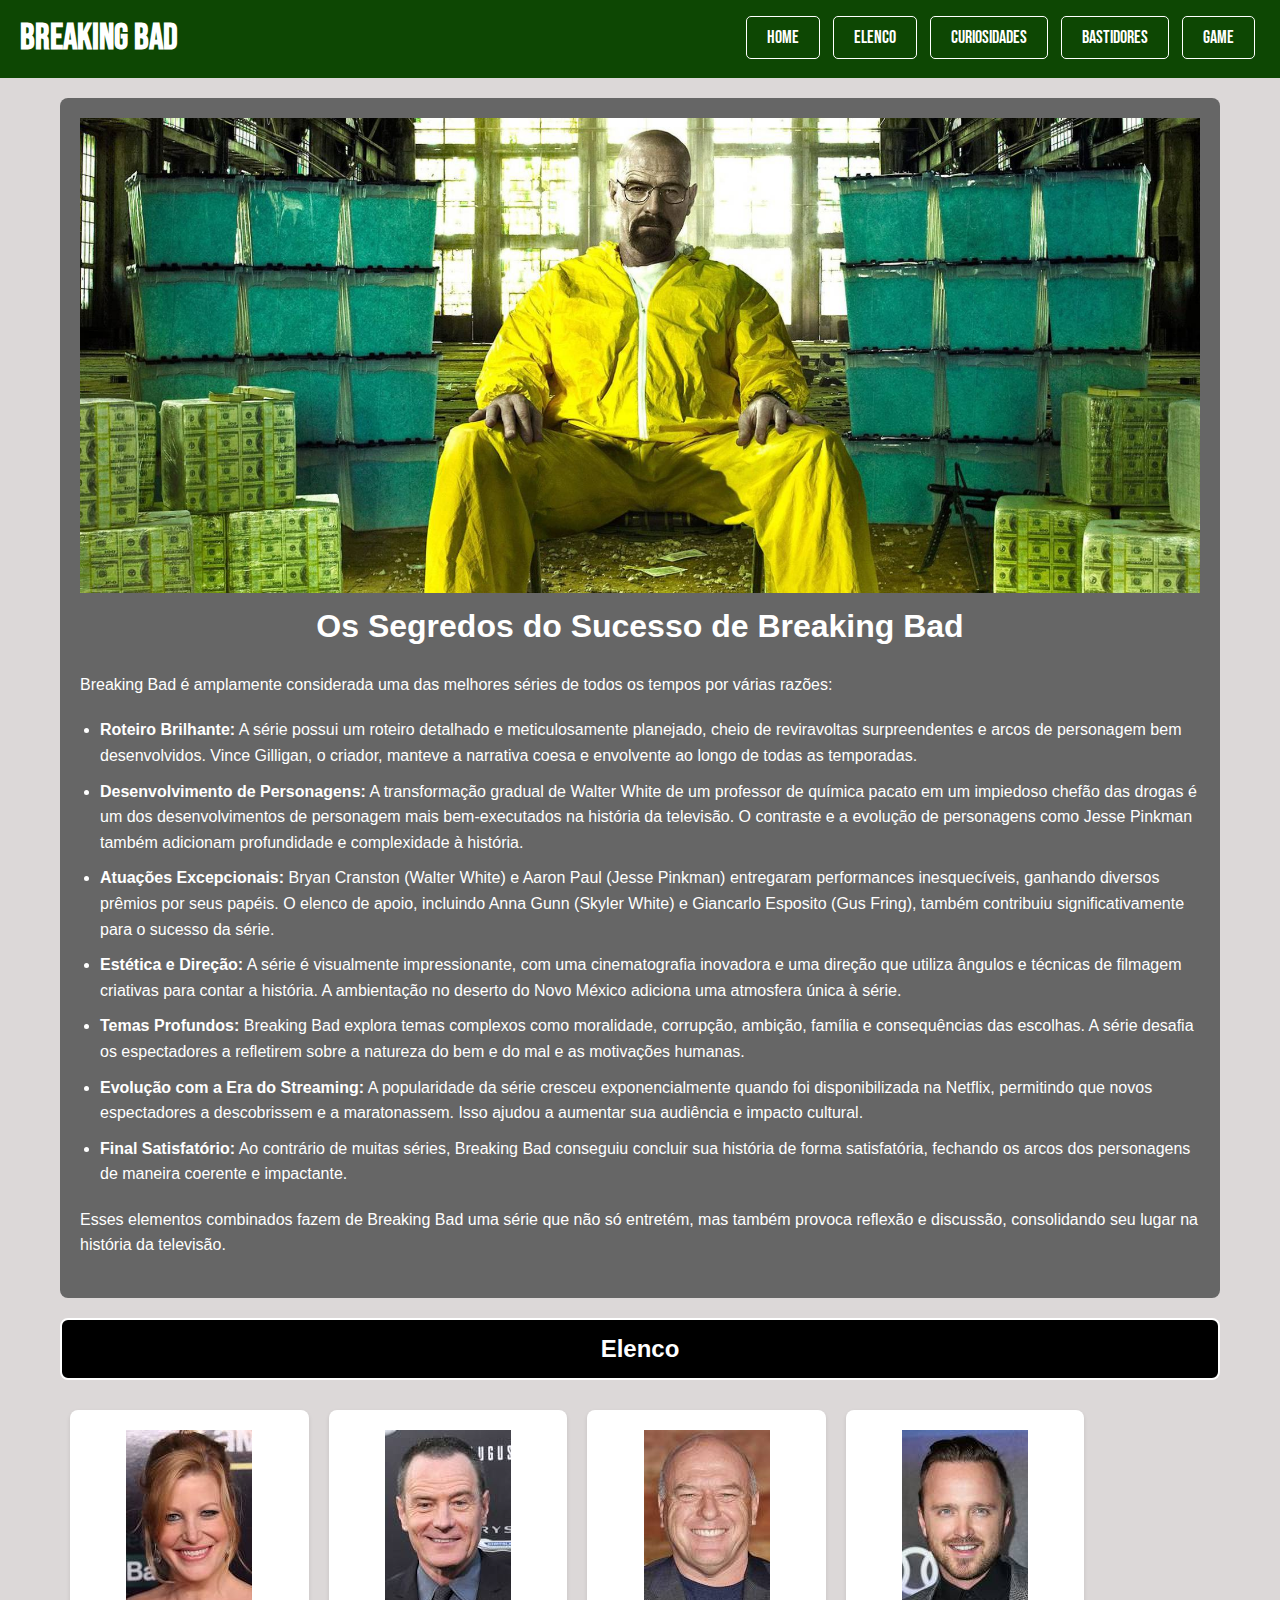
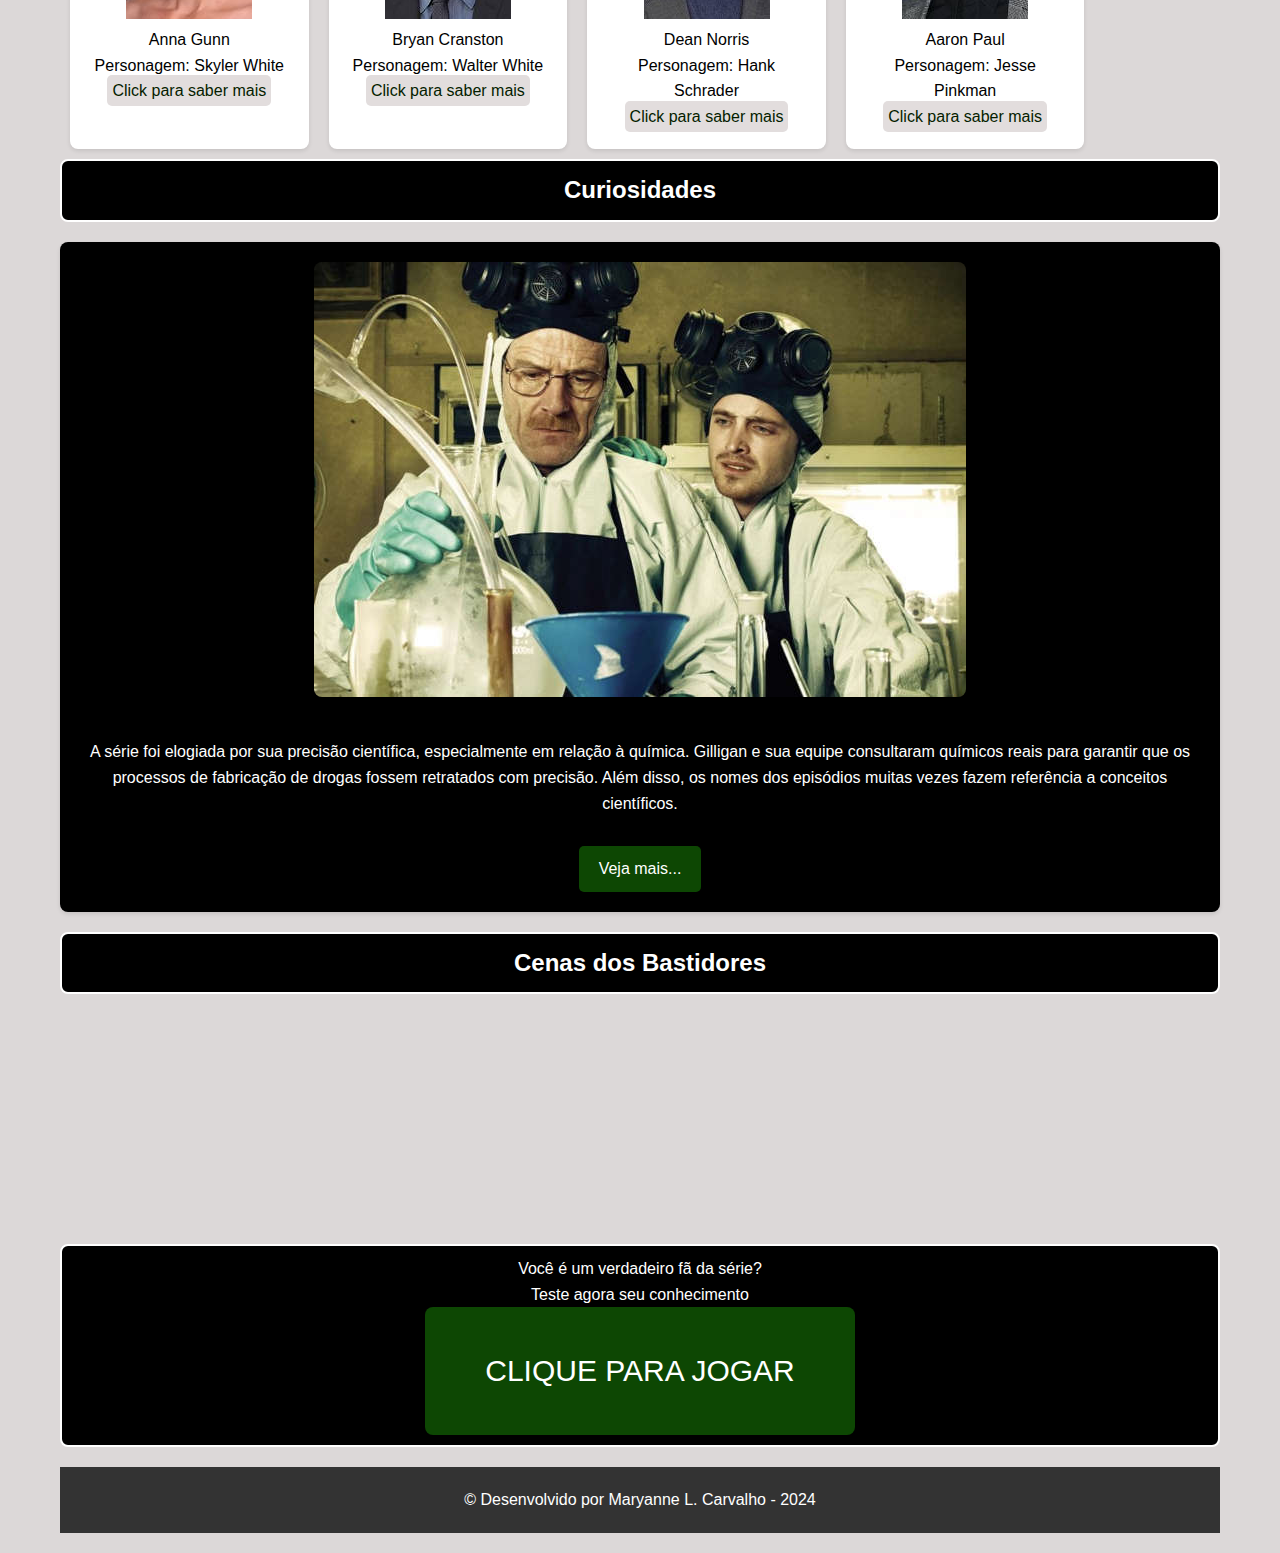
==== index.html @ f3fca187 "Add files via upload" ====
<!DOCTYPE html>
<html lang="pt-br">

<head>
    <meta charset="UTF-8">
    <meta name="viewport" content="width=device-width, initial-scale=1.0">
    <title>Home - Breaking Bad</title>
    <link rel="stylesheet" href="css/style.css">
    <script src="js/codigo.js" defer></script>
</head>

<body>
    <header>
        <div id="logo">
            <h1>Breaking Bad</h1>
        </div>
        <button class="menu-toggle" id="menu-toggle">&#9776;</button>
        <nav class="nav">
            <div class="nav-links" id="nav-links">
                <a href="">Home</a>
                <a href="elenco.html">Elenco</a>
                <a href="curi.html">Curiosidades</a>
                <a href="bast.html">Bastidores</a>
                <a href="game.html">Game</a>
            </div>
        </nav>
    </header>
    <div class="container">
        <div class="content">
            <div class="box home">
                <img id="img_home" src="img/09.jpg" alt="">
                <h1>Os Segredos do Sucesso de Breaking Bad</h1>
                <p>Breaking Bad é amplamente considerada uma das melhores séries de todos os tempos por várias razões:
                </p>
                <ul>
                    <li><strong>Roteiro Brilhante:</strong> A série possui um roteiro detalhado e meticulosamente
                        planejado, cheio de reviravoltas surpreendentes e arcos de personagem bem desenvolvidos. Vince
                        Gilligan, o criador, manteve a narrativa coesa e envolvente ao longo de todas as temporadas.
                    </li>
                    <li><strong>Desenvolvimento de Personagens:</strong> A transformação gradual de Walter White de um
                        professor de química pacato em um impiedoso chefão das drogas é um dos desenvolvimentos de
                        personagem mais bem-executados na história da televisão. O contraste e a evolução de personagens
                        como Jesse Pinkman também adicionam profundidade e complexidade à história.</li>
                    <li><strong>Atuações Excepcionais:</strong> Bryan Cranston (Walter White) e Aaron Paul (Jesse
                        Pinkman) entregaram performances inesquecíveis, ganhando diversos prêmios por seus papéis. O
                        elenco de apoio, incluindo Anna Gunn (Skyler White) e Giancarlo Esposito (Gus Fring), também
                        contribuiu significativamente para o sucesso da série.</li>
                    <li><strong>Estética e Direção:</strong> A série é visualmente impressionante, com uma
                        cinematografia inovadora e uma direção que utiliza ângulos e técnicas de filmagem criativas para
                        contar a história. A ambientação no deserto do Novo México adiciona uma atmosfera única à série.
                    </li>
                    <li><strong>Temas Profundos:</strong> Breaking Bad explora temas complexos como moralidade,
                        corrupção, ambição, família e consequências das escolhas. A série desafia os espectadores a
                        refletirem sobre a natureza do bem e do mal e as motivações humanas.</li>
                    <li><strong>Evolução com a Era do Streaming:</strong> A popularidade da série cresceu
                        exponencialmente quando foi disponibilizada na Netflix, permitindo que novos espectadores a
                        descobrissem e a maratonassem. Isso ajudou a aumentar sua audiência e impacto cultural.</li>
                    <li><strong>Final Satisfatório:</strong> Ao contrário de muitas séries, Breaking Bad conseguiu
                        concluir sua história de forma satisfatória, fechando os arcos dos personagens de maneira
                        coerente e impactante.</li>
                </ul>
                <p>Esses elementos combinados fazem de Breaking Bad uma série que não só entretém, mas também provoca
                    reflexão e discussão, consolidando seu lugar na história da televisão.</p>
            </div>
            <div class="box titulo">
                <h2>Elenco</h2>
            </div>
            <div class="elenco">
                <div class="ator">
                    <img src="img/skyller.jpg" alt="">
                    <p class="texto">Anna Gunn<br>Personagem: Skyler White</p>
                    <a href="elenco.html">Click para saber mais</a>
                </div>
                <div class="ator">
                    <img src="img/walter.jpg" alt="">
                    <p class="texto">Bryan Cranston<br>Personagem: Walter White</p>
                    <a href="elenco.html">Click para saber mais</a>

                </div>
                <div class="ator">
                    <img src="img/hank.jpg" alt="">
                    <p class="texto">Dean Norris<br>Personagem: Hank Schrader</p>
                    <a href="elenco.html">Click para saber mais</a>

                </div>
                <div class="ator">
                    <img src="img/jesse.jpg" alt="">
                    <p class="texto">Aaron Paul<br>Personagem: Jesse Pinkman</p>
                    <a href="elenco.html">Click para saber mais</a>

                </div>
            </div>
            <div class="box titulo">
                <h2>Curiosidades</h2>
            </div>
            <div class="c_texto">
                <img src="img/img_cur01.jpg" alt="">
                <p>A série foi elogiada por sua precisão científica, especialmente em relação à química. Gilligan e sua
                    equipe consultaram químicos reais para garantir que os processos de fabricação de drogas fossem
                    retratados com precisão. Além disso, os nomes dos episódios muitas vezes fazem referência a
                    conceitos científicos.</p>
                <a href="curi.html">Veja mais...</a>
            </div>
            <div class="box titulo">
                <h2>Cenas dos Bastidores</h2>
            </div>
            <div class="box_filme_container">
                <div class="box_filme">
                    <iframe src="https://www.youtube.com/embed/FmSn2iA0CYg?si=M3xsGr1_OkI0vB9S"
                        title="YouTube video player" frameborder="0"
                        allow="accelerometer; autoplay; clipboard-write; encrypted-media; gyroscope; picture-in-picture; web-share"
                        referrerpolicy="strict-origin-when-cross-origin" allowfullscreen></iframe>
                </div>
                <div class="box_filme">
                    <iframe width="560" height="315" src="https://www.youtube.com/embed/QrrlkyN_FTk?si=MkVuQHdxNmnf2nyA"
                        title="YouTube video player" frameborder="0"
                        allow="accelerometer; autoplay; clipboard-write; encrypted-media; gyroscope; picture-in-picture; web-share"
                        referrerpolicy="strict-origin-when-cross-origin" allowfullscreen></iframe>
                </div>
                <div class="box_filme">
                    <iframe width="560" height="315" src="https://www.youtube.com/embed/lEOHLPurPAQ?si=vNwAdDBoStqsurxu"
                        title="YouTube video player" frameborder="0"
                        allow="accelerometer; autoplay; clipboard-write; encrypted-media; gyroscope; picture-in-picture; web-share"
                        referrerpolicy="strict-origin-when-cross-origin" allowfullscreen></iframe>
                        </div>
                    <div class="box titulo">
                        <p>Você é um verdadeiro fã da série?</p>
                        <p>Teste agora seu conhecimento</p>
                        <div class="box_game">
                            <a href="game.html">CLIQUE PARA JOGAR</a>
                        </div>
                    </div>
                </div>
            </div>
            <footer>
                <p>© Desenvolvido por Maryanne L. Carvalho - 2024</p>
            </footer>
</body>

</html>
---- css/style.css ----
@import url('https://fonts.googleapis.com/css2?family=Bebas+Neue&display=swap');

* {
    box-sizing: border-box;
    margin: 0;
    padding: 0;
}

body {
    font-family: 'Arial', sans-serif;
    background-color: #dcd8d8;
    color: #333;
    line-height: 1.6;
}

header {
    background-color: #0d4703;
    display: flex;
    justify-content: space-between;
    align-items: center;
    padding: 10px 20px;
    font-family: 'Bebas Neue', sans-serif;
}

header h1 {
    font-size: 36px;
    color: #fff;
    margin: 0;
}

.nav {
    display: flex;
    align-items: center;
    font-size: 18px;
}

.menu-toggle {
    display: none;
    font-size: 24px;
    background: none;
    border: none;
    color: #fff;
    cursor: pointer;
}

.nav a {
    border: 1px solid #fff;
    color: #fff;
    text-decoration: none;
    padding: 10px 20px;
    margin: 5px;
    border-radius: 5px;
    transition: background-color 0.3s ease;
}

nav a:hover {
    background-color: #fff;
    color: #0d4703;
}

#img_home {
    max-width: 100%;
    height: auto;
}

.container {
    max-width: 1200px;
    margin: 0 auto;
    padding: 20px;
    text-align: center;
}

.content {
    display: flex;
    flex-wrap: wrap;
    justify-content: space-between;
}

.box {
    background-color: #000;
    padding: 20px;
    width: 100%;
    color: #fff;
    border-radius: 8px;
    box-sizing: border-box;
    margin-bottom: 20px;
}

.home {
    background-color: #666666;
}

.home p, .home ul {
    margin: 20px 0;
    line-height: 1.6;
    text-align: left;
}

.home ul {
    list-style: disc;
    padding-left: 20px;
}

.home ul li {
    margin: 10px 0;
}

.titulo {
    text-align: center;
    border: 2px solid #fff;
    margin-bottom: 20px;
    padding: 10px;
    border-radius: 8px;
}

.titulo h2 {
    font-size: 24px;
    color: #fff;
    margin: 0;
}

.elenco {
    display: flex;
    flex-wrap: wrap;
    justify-content: center;
}
.elenco a {
    border: 0 solid #e8d8d8;
    background-color: #e2dddd;
    color: #051d00;
    text-decoration: none;
    padding: 7px 5px;
    margin: 5px;
    border-radius: 5px;
    transition: background-color 0.3s ease;
}

.elenco a:hover {
    background-color: #fff;
    color: #0d4703;
}

.ator {
    width: calc(25% - 20px);
    background-color: #fff;
    padding: 20px;
    margin: 10px;
    box-sizing: border-box;
    text-align: center;
    border-radius: 8px;
    box-shadow: 0 2px 4px rgba(0, 0, 0, 0.1);
}

.ator img {
    max-width: 100%;
    height: auto;
}

.texto {
    color: #000;
}

footer {
    background-color: #000;
    color: #fff;
    text-align: center;
    padding: 20px 0;
    clear: both;
}

.box_filme_container {
    width: 100%;
    display: flex;
    flex-wrap: wrap;
    justify-content: center;
    gap: 20px;
}

.box_filme {
    display: flex;
    justify-content: center;
    align-items: center;
    width: calc(33.33% - 20px);
    margin-bottom: 10px;
    text-align: center;
    position: relative;
}

.box_filme iframe {
    width: 100%;
    height: 200px;
    border-radius: 8px;
}

.box_game {
    text-align: center;
}

.box_game a {
    display: inline-block;
    background-color: #0d4703;
    font-size: 30px;
    color: #fff;
    padding: 40px 60px;
    text-decoration: none;
    border-radius: 8px;
    transition: background-color 0.3s ease;
}

.box_game a:hover {
    background-color: #fff;
    color: #0d4703;
}

.curiosidade {
    width: 100%;
}

.c_texto {
    background-color: #000000;
    color: #fff;
    text-align: center;
    padding: 20px;
    border-radius: 8px;
    margin-bottom: 20px;
    box-shadow: 0 2px 4px rgba(0, 0, 0, 0.1);
}

.c_texto img {
    max-width: 100%;
    border-radius: 8px;
    margin-bottom: 15px;
}

.c_texto p {
    margin: 20px 0;
}

.c_texto a {
    display: inline-block;
    background-color: #0d4703;
    color: #fff;
    padding: 10px 20px;
    text-decoration: none;
    border-radius: 5px;
    transition: background-color 0.3s ease;
    margin-top: 10px;
}

.c_texto a:hover {
    background-color: #fff;
    color: #0d4703;
}
.elenco-container {
    max-width: 1200px;
    margin: 0 auto;
    padding: 20px;
}

.elenco-content {
    display: flex;
    flex-direction: column;
    align-items: center;
}

.elenco-carrossel {
    width: 100%;
}

.box-slide {
    text-align: center;
    padding: 20px;
    background-color: #fff;
    border-radius: 8px;
    box-shadow: 0 2px 4px rgba(0, 0, 0, 0.1);
    margin: 20px 0;
}

.box-slide img {
    max-width: 100%;
    border-radius: 8px;
}
.box-slide p{
    text-align: left;
}
.curi-texto{
    font-size:18px;
}


footer {
    background-color: #333;
    color: #fff;
    text-align: center;
    padding: 20px 0;
    clear: both;
}

/* Responsiveness */
@media (max-width: 1200px) {
    .box_filme {
        width: calc(50% - 20px);
    }

    .box_filme iframe {
        height: 200px;
    }
}

@media (max-width: 768px) {
    header {
        flex-direction: row;
        align-items: center;
        justify-content: space-between;
    }

    .nav-links {
        display: none;
        flex-direction: column;
        width: 100%;
        text-align: center;
    }

    .nav a {
        margin: 5px 0;
        width: 100%;
        padding: 10px 0;
    }

    .menu-toggle {
        display: table-column;
        background-color: #0d4703;
        color: #fff;
        border: none;
        padding: 10px 20px;
        font-size: 24px;
        cursor: pointer;
        border-radius: 5px;
        margin-left: auto;
    }

    .nav-links.show {
        display: flex;
    }

    .elenco {
        align-items: center;
    }

    .ator {
        width: 80%;
        margin: 10px 0;
    }

    .box_filme {
        width: 100%;
    }
}

@media (max-width: 480px) {
    header h1 {
        font-size: 28px;
    }

    .titulo h2 {
        font-size: 20px;
    }

    .box_game a {
        padding: 20px 40px;
        font-size: 24px;
    }

    .home h1{
        font-size: 20px;
    }
    .home p, ul {
        font-size: 13px;
    }
}

.menu-toggle {
    display: none;
}

@media (max-width: 768px) {
    .menu-toggle {
        display: block;
    }
}
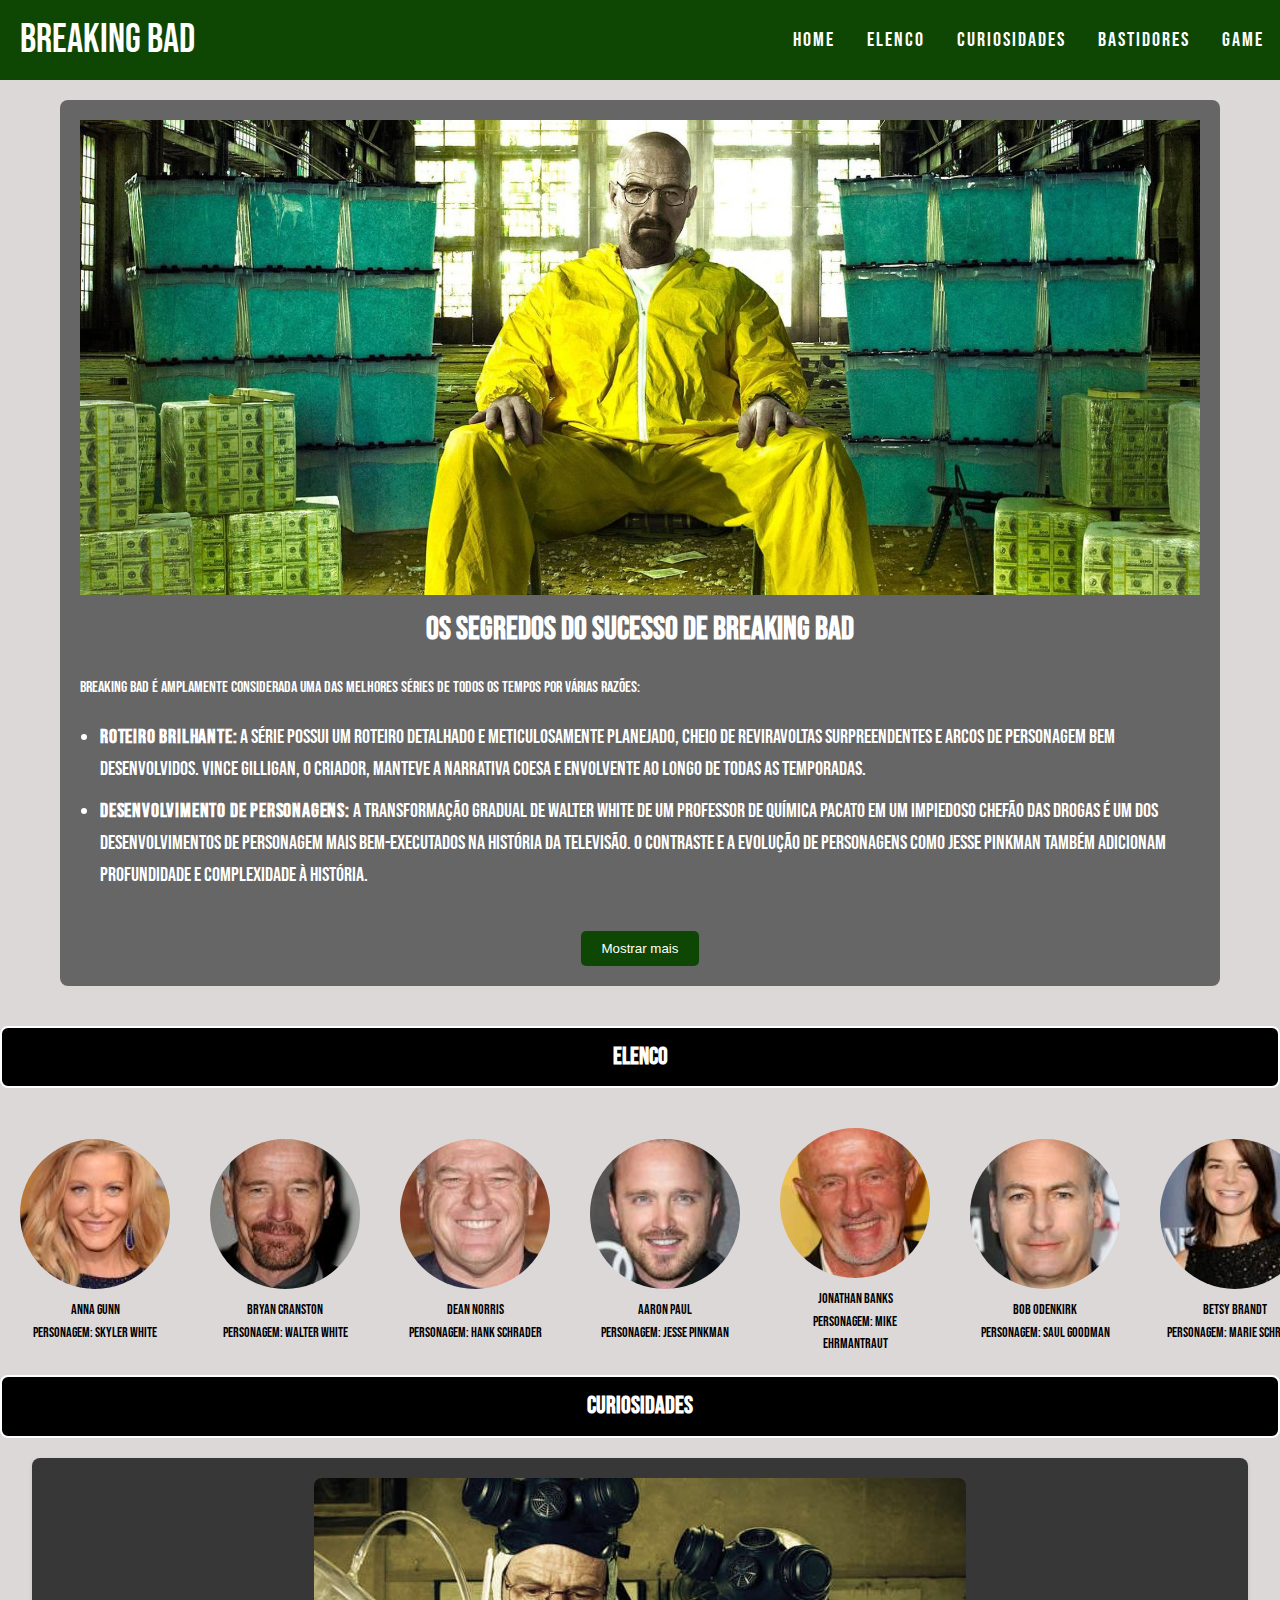
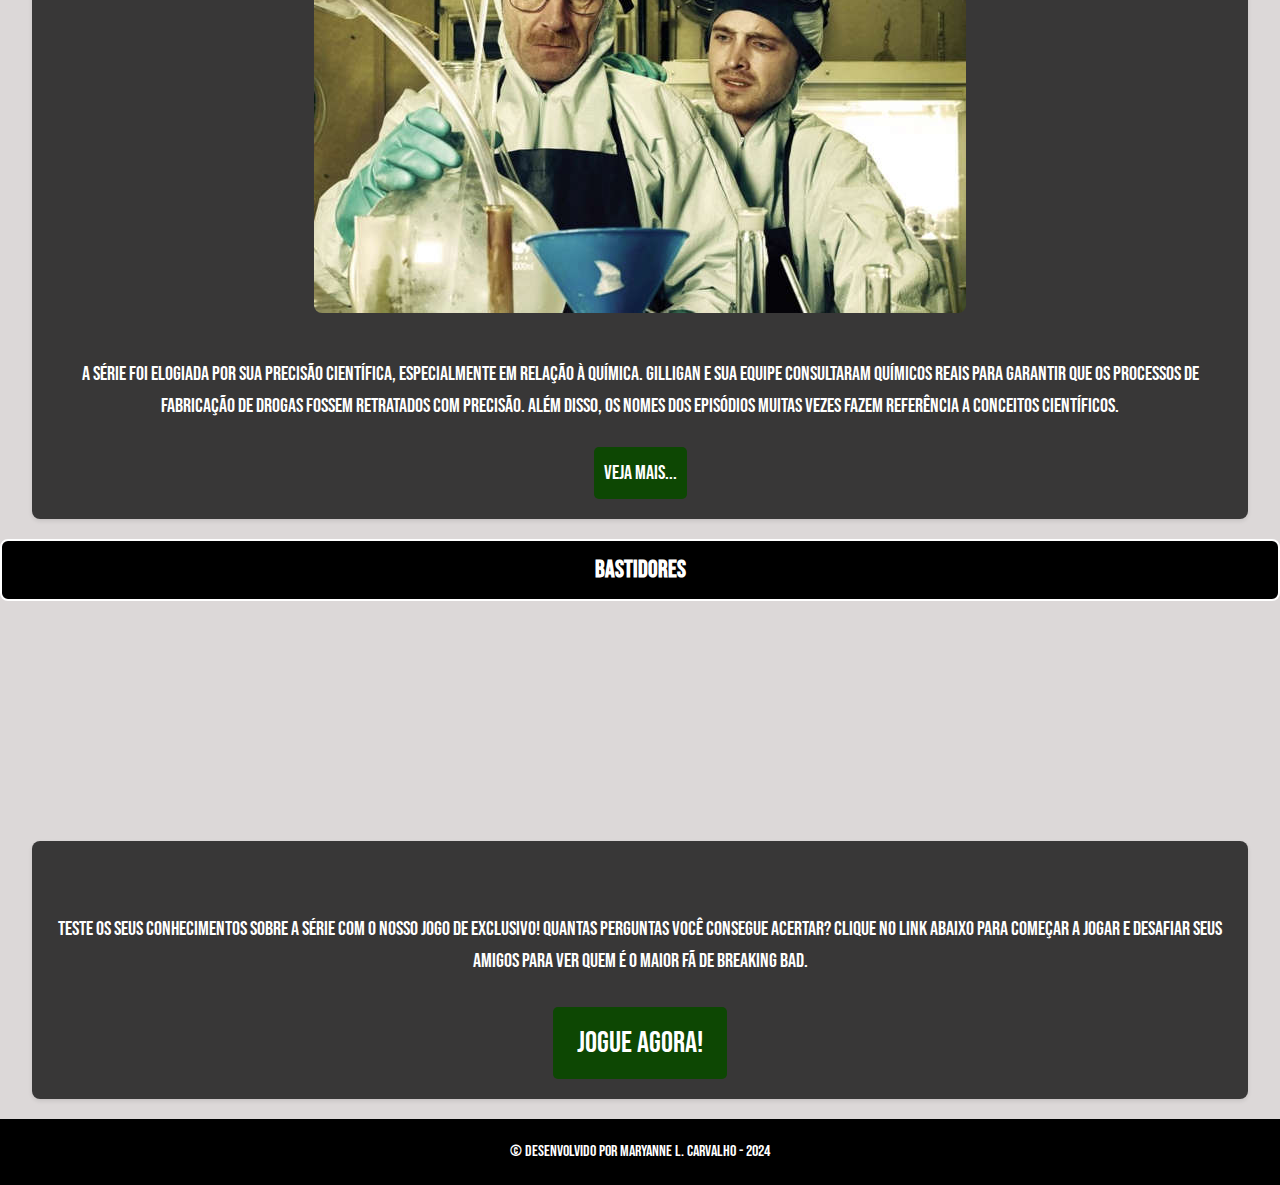
==== commit ba52e774: "Add files via upload" ====
--- a/index.html
+++ b/index.html
@@ -4,27 +4,37 @@
 <head>
     <meta charset="UTF-8">
     <meta name="viewport" content="width=device-width, initial-scale=1.0">
-    <title>Home - Breaking Bad</title>
+    <title>Breaking Bad</title>
     <link rel="stylesheet" href="css/style.css">
-    <script src="js/codigo.js" defer></script>
+    <link rel="stylesheet" href="css/menu.css">
+    <link rel="stylesheet" href="css/teste.css">
+    <link rel="stylesheet" href="https://cdnjs.cloudflare.com/ajax/libs/slick-carousel/1.8.1/slick.min.css">
+    <link rel="stylesheet" href="https://cdnjs.cloudflare.com/ajax/libs/slick-carousel/1.8.1/slick-theme.min.css">
+    <script src="https://code.jquery.com/jquery-3.6.0.min.js"></script>
+    <script src="https://cdnjs.cloudflare.com/ajax/libs/slick-carousel/1.8.1/slick.min.js"></script>
+    <script src="js/menu.js" defer></script>
+    <script src="js/e_carro.js" defer></script>
+    <script src="js/texto_home.js"></script>
 </head>
 
 <body>
-    <header>
-        <div id="logo">
-            <h1>Breaking Bad</h1>
+    <div class="navbar">
+        <div class="navbar_logo">Breaking Bad</div>
+        <a href="#" class="navbar_button">
+            <span class="bar" id="top"></span>
+            <span class="bar" id="center"></span>
+            <span class="bar" id="botton"></span>
+        </a>
+        <div class="navbar_links">
+            <ul>
+                <li><a href="#">Home</a></li>
+                <li><a href="elenco.html">Elenco</a></li>
+                <li><a href="curi.html">Curiosidades</a></li>
+                <li><a href="bast.html">Bastidores</a></li>
+                <li><a href="game.html">Game</a></li>
+            </ul>
         </div>
-        <button class="menu-toggle" id="menu-toggle">&#9776;</button>
-        <nav class="nav">
-            <div class="nav-links" id="nav-links">
-                <a href="">Home</a>
-                <a href="elenco.html">Elenco</a>
-                <a href="curi.html">Curiosidades</a>
-                <a href="bast.html">Bastidores</a>
-                <a href="game.html">Game</a>
-            </div>
-        </nav>
-    </header>
+    </div>
     <div class="container">
         <div class="content">
             <div class="box home">
@@ -32,7 +42,7 @@
                 <h1>Os Segredos do Sucesso de Breaking Bad</h1>
                 <p>Breaking Bad é amplamente considerada uma das melhores séries de todos os tempos por várias razões:
                 </p>
-                <ul>
+                <ul class="partial-text">
                     <li><strong>Roteiro Brilhante:</strong> A série possui um roteiro detalhado e meticulosamente
                         planejado, cheio de reviravoltas surpreendentes e arcos de personagem bem desenvolvidos. Vince
                         Gilligan, o criador, manteve a narrativa coesa e envolvente ao longo de todas as temporadas.
@@ -41,6 +51,17 @@
                         professor de química pacato em um impiedoso chefão das drogas é um dos desenvolvimentos de
                         personagem mais bem-executados na história da televisão. O contraste e a evolução de personagens
                         como Jesse Pinkman também adicionam profundidade e complexidade à história.</li>
+                </ul>
+                <ul class="full-text" style="display: none;">
+                    <li><strong>Roteiro Brilhante:</strong> A série possui um roteiro detalhado e meticulosamente
+                        planejado, cheio de reviravoltas surpreendentes e arcos de personagem bem desenvolvidos. Vince
+                        Gilligan, o criador, manteve a narrativa coesa e envolvente ao longo de todas as temporadas.
+                    </li>
+                    <li><strong>Desenvolvimento de Personagens:</strong> A transformação gradual de Walter White de um
+                        professor de química pacato em um impiedoso chefão das drogas é um dos desenvolvimentos de
+                        personagem mais bem-executados na história da televisão. O contraste e a evolução de personagens
+                        como Jesse Pinkman também adicionam profundidade e complexidade à história.</li>
+
                     <li><strong>Atuações Excepcionais:</strong> Bryan Cranston (Walter White) e Aaron Paul (Jesse
                         Pinkman) entregaram performances inesquecíveis, ganhando diversos prêmios por seus papéis. O
                         elenco de apoio, incluindo Anna Gunn (Skyler White) e Giancarlo Esposito (Gus Fring), também
@@ -59,36 +80,90 @@
                         concluir sua história de forma satisfatória, fechando os arcos dos personagens de maneira
                         coerente e impactante.</li>
                 </ul>
-                <p>Esses elementos combinados fazem de Breaking Bad uma série que não só entretém, mas também provoca
-                    reflexão e discussão, consolidando seu lugar na história da televisão.</p>
-            </div>
-            <div class="box titulo">
+                <button id="show-more-btn">Mostrar mais</button>
+            </div>
+        </div>
+    </div>
+                <div class="box titulo">
                 <h2>Elenco</h2>
             </div>
-            <div class="elenco">
-                <div class="ator">
-                    <img src="img/skyller.jpg" alt="">
-                    <p class="texto">Anna Gunn<br>Personagem: Skyler White</p>
-                    <a href="elenco.html">Click para saber mais</a>
-                </div>
-                <div class="ator">
-                    <img src="img/walter.jpg" alt="">
-                    <p class="texto">Bryan Cranston<br>Personagem: Walter White</p>
-                    <a href="elenco.html">Click para saber mais</a>
-
-                </div>
-                <div class="ator">
-                    <img src="img/hank.jpg" alt="">
-                    <p class="texto">Dean Norris<br>Personagem: Hank Schrader</p>
-                    <a href="elenco.html">Click para saber mais</a>
-
-                </div>
-                <div class="ator">
-                    <img src="img/jesse.jpg" alt="">
-                    <p class="texto">Aaron Paul<br>Personagem: Jesse Pinkman</p>
-                    <a href="elenco.html">Click para saber mais</a>
-
-                </div>
+            <div class="carousel">
+                <div class="carousel-inner">
+                    <div class="carousel-item">
+                        <div class="ator">
+                            <a href="elenco.html#anna">
+                                <div class="e_circle"><img src="img/skyller.jpg" alt=""></div>
+                            </a>
+                            <p class="texto">Anna Gunn<br>Personagem: Skyler White</p>
+                        </div>
+                    </div>
+                    <div class="carousel-item">
+                        <div class="ator">
+                            <a href="elenco.html#bryan">
+                                <div class="e_circle"><img src="img/walter.jpg" alt=""></div>
+                            </a>
+                            <p class="texto">Bryan Cranston<br>Personagem: Walter White</p>
+                        </div>
+                    </div>
+                    <div class="carousel-item">
+                        <div class="ator">
+                            <a href="elenco.html#dean">
+                                <div class="e_circle"><img src="img/hank.jpg" alt=""></div>
+                            </a>
+                            <p class="texto">Dean Norris<br>Personagem: Hank Schrader</p>
+                        </div>
+                    </div>
+                    <div class="carousel-item">
+                        <div class="ator">
+                            <a href="elenco.html#aaron">
+                                <div class="e_circle"><img src="img/jesse.jpg" alt=""></div>
+                            </a>
+                            <p class="texto">Aaron Paul<br>Personagem: Jesse Pinkman</p>
+                        </div>
+                    </div>
+                    <div class="carousel-item">
+                        <div class="ator">
+                            <a href="elenco.html#jonathan">
+                                <div class="e_circle"><img src="img/mike.jpg" alt=""></div>
+                            </a>
+                            <p class="texto">Jonathan Banks<br>Personagem: Mike Ehrmantraut</p>
+                        </div>
+                    </div>
+                    <div class="carousel-item">
+                        <div class="ator">
+                            <a href="elenco.html#bob">
+                                <div class="e_circle"><img src="img/saul.jpg" alt=""></div>
+                            </a>
+                            <p class="texto">Bob Odenkirk<br>Personagem: Saul Goodman</p>
+                        </div>
+                    </div>
+                    <div class="carousel-item">
+                        <div class="ator">
+                            <a href="elenco.html#betsy">
+                                <div class="e_circle"><img src="img/marie.jpg" alt=""></div>
+                            </a>
+                            <p class="texto">Betsy Brandt<br>Personagem: Marie Schrader</p>
+                        </div>
+                    </div>
+                    <div class="carousel-item">
+                        <div class="ator">
+                            <a href="elenco.html#rj">
+                                <div class="e_circle"><img src="img/walter-jr.jpg" alt=""></div>
+                            </a>
+                            <p class="texto">RJ Mitte<br>Personagem: Walter White Jr.</p>
+                        </div>
+                    </div>
+                    <div class="carousel-item">
+                        <div class="ator">
+                            <a href="elenco.html#giancarlo">
+                                <div class="e_circle"><img src="img/gustavo.jpg" alt=""></div>
+                            </a>
+                            <p class="texto">Giancarlo Esposito<br>Personagem: Gustavo Fring</p>
+                        </div>
+                    </div>
+                </div>
+                <a class="prev" onclick="plusSlides(-1)">&#10094;</a>
+                <a class="next" onclick="plusSlides(1)">&#10095;</a>
             </div>
             <div class="box titulo">
                 <h2>Curiosidades</h2>
@@ -99,42 +174,44 @@
                     equipe consultaram químicos reais para garantir que os processos de fabricação de drogas fossem
                     retratados com precisão. Além disso, os nomes dos episódios muitas vezes fazem referência a
                     conceitos científicos.</p>
-                <a href="curi.html">Veja mais...</a>
-            </div>
+                    <a href="curi.html" class="btn-veja-mais">Veja mais...</a>            </div>
             <div class="box titulo">
-                <h2>Cenas dos Bastidores</h2>
+                <h2>Bastidores</h2>
             </div>
             <div class="box_filme_container">
                 <div class="box_filme">
                     <iframe src="https://www.youtube.com/embed/FmSn2iA0CYg?si=M3xsGr1_OkI0vB9S"
                         title="YouTube video player" frameborder="0"
                         allow="accelerometer; autoplay; clipboard-write; encrypted-media; gyroscope; picture-in-picture; web-share"
-                        referrerpolicy="strict-origin-when-cross-origin" allowfullscreen></iframe>
+                        referrerpolicy="no-referrer-when-downgrade"></iframe>
                 </div>
                 <div class="box_filme">
-                    <iframe width="560" height="315" src="https://www.youtube.com/embed/QrrlkyN_FTk?si=MkVuQHdxNmnf2nyA"
+                    <iframe width="560" height="315" src="https://www.youtube.com/embed/6cb1hA5Y4LU?si=IcxgPH_qbGLA42bL"
                         title="YouTube video player" frameborder="0"
                         allow="accelerometer; autoplay; clipboard-write; encrypted-media; gyroscope; picture-in-picture; web-share"
                         referrerpolicy="strict-origin-when-cross-origin" allowfullscreen></iframe>
                 </div>
+
                 <div class="box_filme">
-                    <iframe width="560" height="315" src="https://www.youtube.com/embed/lEOHLPurPAQ?si=vNwAdDBoStqsurxu"
+                    <iframe width="560" height="315" src="https://www.youtube.com/embed/YMKPkJD5b04?si=iBhU5kVqBkUHTT79"
                         title="YouTube video player" frameborder="0"
                         allow="accelerometer; autoplay; clipboard-write; encrypted-media; gyroscope; picture-in-picture; web-share"
                         referrerpolicy="strict-origin-when-cross-origin" allowfullscreen></iframe>
-                        </div>
-                    <div class="box titulo">
-                        <p>Você é um verdadeiro fã da série?</p>
-                        <p>Teste agora seu conhecimento</p>
-                        <div class="box_game">
-                            <a href="game.html">CLIQUE PARA JOGAR</a>
-                        </div>
-                    </div>
-                </div>
-            </div>
-            <footer>
-                <p>© Desenvolvido por Maryanne L. Carvalho - 2024</p>
-            </footer>
+                </div>
+
+            </div>
+            <div class="c_texto">
+                <img src="img/breaking_bad.jpg" alt="">
+                <p>Teste os seus conhecimentos sobre a série com o nosso jogo de exclusivo! Quantas perguntas
+                    você consegue acertar? Clique no link abaixo para começar a jogar e desafiar seus amigos para ver
+                    quem é o maior fã de Breaking Bad.</p>
+                <a href="game.html">Jogue agora!</a>
+            </div>
+        </div>
+    </div>
+    <footer>
+        <p>© Desenvolvido por Maryanne L. Carvalho - 2024</p>
+    </footer>
 </body>
 
 </html>--- a/css/style.css
+++ b/css/style.css
@@ -13,55 +13,6 @@
     line-height: 1.6;
 }
 
-header {
-    background-color: #0d4703;
-    display: flex;
-    justify-content: space-between;
-    align-items: center;
-    padding: 10px 20px;
-    font-family: 'Bebas Neue', sans-serif;
-}
-
-header h1 {
-    font-size: 36px;
-    color: #fff;
-    margin: 0;
-}
-
-.nav {
-    display: flex;
-    align-items: center;
-    font-size: 18px;
-}
-
-.menu-toggle {
-    display: none;
-    font-size: 24px;
-    background: none;
-    border: none;
-    color: #fff;
-    cursor: pointer;
-}
-
-.nav a {
-    border: 1px solid #fff;
-    color: #fff;
-    text-decoration: none;
-    padding: 10px 20px;
-    margin: 5px;
-    border-radius: 5px;
-    transition: background-color 0.3s ease;
-}
-
-nav a:hover {
-    background-color: #fff;
-    color: #0d4703;
-}
-
-#img_home {
-    max-width: 100%;
-    height: auto;
-}
 
 .container {
     max-width: 1200px;
@@ -69,11 +20,9 @@
     padding: 20px;
     text-align: center;
 }
-
-.content {
-    display: flex;
-    flex-wrap: wrap;
-    justify-content: space-between;
+#img_home {
+    max-width: 100%;
+    height: auto;
 }
 
 .box {
@@ -99,18 +48,26 @@
 .home ul {
     list-style: disc;
     padding-left: 20px;
+    font-size: 20px;
 }
 
 .home ul li {
     margin: 10px 0;
 }
 
+strong {
+    letter-spacing: 0.8px;
+
+}
 .titulo {
     text-align: center;
     border: 2px solid #fff;
     margin-bottom: 20px;
     padding: 10px;
     border-radius: 8px;
+    max-width: 100%;
+    margin-left: auto; 
+    margin-right: auto; 
 }
 
 .titulo h2 {
@@ -119,57 +76,30 @@
     margin: 0;
 }
 
-.elenco {
-    display: flex;
-    flex-wrap: wrap;
-    justify-content: center;
-}
-.elenco a {
-    border: 0 solid #e8d8d8;
-    background-color: #e2dddd;
-    color: #051d00;
-    text-decoration: none;
-    padding: 7px 5px;
-    margin: 5px;
-    border-radius: 5px;
-    transition: background-color 0.3s ease;
-}
-
-.elenco a:hover {
-    background-color: #fff;
-    color: #0d4703;
-}
-
-.ator {
-    width: calc(25% - 20px);
-    background-color: #fff;
-    padding: 20px;
-    margin: 10px;
-    box-sizing: border-box;
-    text-align: center;
-    border-radius: 8px;
-    box-shadow: 0 2px 4px rgba(0, 0, 0, 0.1);
-}
-
-.ator img {
-    max-width: 100%;
-    height: auto;
+.e_circle {
+    width: 150px;
+    height: 150px;
+    border-radius: 50%;
+    overflow: hidden;
+    margin: 0 auto 10px;
+    transition: transform 0.3s ease;
+}
+
+.e_circle img {
+    width: 100%;
+    height: 100%;
+    object-fit: cover;
 }
 
 .texto {
     color: #000;
-}
-
-footer {
-    background-color: #000;
-    color: #fff;
-    text-align: center;
-    padding: 20px 0;
-    clear: both;
+    font-size: 1em;
+    transition: transform 0.3s ease;
 }
 
 .box_filme_container {
-    width: 100%;
+    max-width: 95%;
+    margin: 0 auto;
     display: flex;
     flex-wrap: wrap;
     justify-content: center;
@@ -181,7 +111,7 @@
     justify-content: center;
     align-items: center;
     width: calc(33.33% - 20px);
-    margin-bottom: 10px;
+    margin-bottom: 20px;
     text-align: center;
     position: relative;
 }
@@ -212,12 +142,11 @@
     color: #0d4703;
 }
 
-.curiosidade {
-    width: 100%;
-}
-
 .c_texto {
-    background-color: #000000;
+    font-size: 20px;
+    max-width: 95%;
+    margin: 0 auto;
+    background-color: #383737;
     color: #fff;
     text-align: center;
     padding: 20px;
@@ -237,10 +166,11 @@
 }
 
 .c_texto a {
+    font-size: 30px;
     display: inline-block;
     background-color: #0d4703;
     color: #fff;
-    padding: 10px 20px;
+    padding: 12px 24px;
     text-decoration: none;
     border-radius: 5px;
     transition: background-color 0.3s ease;
@@ -251,43 +181,6 @@
     background-color: #fff;
     color: #0d4703;
 }
-.elenco-container {
-    max-width: 1200px;
-    margin: 0 auto;
-    padding: 20px;
-}
-
-.elenco-content {
-    display: flex;
-    flex-direction: column;
-    align-items: center;
-}
-
-.elenco-carrossel {
-    width: 100%;
-}
-
-.box-slide {
-    text-align: center;
-    padding: 20px;
-    background-color: #fff;
-    border-radius: 8px;
-    box-shadow: 0 2px 4px rgba(0, 0, 0, 0.1);
-    margin: 20px 0;
-}
-
-.box-slide img {
-    max-width: 100%;
-    border-radius: 8px;
-}
-.box-slide p{
-    text-align: left;
-}
-.curi-texto{
-    font-size:18px;
-}
-
-
 footer {
     background-color: #333;
     color: #fff;
@@ -295,8 +188,76 @@
     padding: 20px 0;
     clear: both;
 }
-
-/* Responsiveness */
+.prev, .next {
+    cursor: pointer;
+    position: absolute;
+    top: 50%;
+    width: auto;
+    padding: 16px;
+    margin-top: -22px;
+    color: #fff;
+    font-weight: bold;
+    font-size: 28px;
+    user-select: none;
+    background-color: rgba(0, 0, 0, 0.5); 
+    border: none;
+    z-index: 10;
+    display: none; 
+    transition: background-color 0.3s ease, color 0.3s ease; 
+}
+
+
+.next {
+    right: 10px;
+}
+
+.prev {
+    left: 10px;
+}
+
+.prev:hover, .next:hover {
+    background-color: #000;
+    color: #fff;
+    transition: 0.6s;
+}
+
+.carousel:hover .prev,
+.carousel:hover .next {
+    display: block; 
+}
+
+#show-more-btn {
+    background-color: #0d4703;
+    color: #fff;
+    padding: 10px 20px;
+    border: none;
+    border-radius: 5px;
+    cursor: pointer;
+    margin-top: 20px;
+    transition: background-color 0.3s ease;
+}
+
+#show-more-btn:hover {
+    background-color: #fff;
+    color: #0d4703;
+}
+.c_texto .btn-veja-mais {
+    padding: 10px;
+    font-size: 20px;
+    display: inline-block;
+    background-color: #0d4703;
+    color: #fff;
+    text-decoration: none;
+    border-radius: 5px;
+    transition: background-color 0.3s ease;
+    margin-top: 5px;
+}
+
+.c_texto .btn-veja-mais:hover {
+    background-color: #fff;
+    color: #0d4703;
+}
+
 @media (max-width: 1200px) {
     .box_filme {
         width: calc(50% - 20px);
@@ -314,43 +275,6 @@
         justify-content: space-between;
     }
 
-    .nav-links {
-        display: none;
-        flex-direction: column;
-        width: 100%;
-        text-align: center;
-    }
-
-    .nav a {
-        margin: 5px 0;
-        width: 100%;
-        padding: 10px 0;
-    }
-
-    .menu-toggle {
-        display: table-column;
-        background-color: #0d4703;
-        color: #fff;
-        border: none;
-        padding: 10px 20px;
-        font-size: 24px;
-        cursor: pointer;
-        border-radius: 5px;
-        margin-left: auto;
-    }
-
-    .nav-links.show {
-        display: flex;
-    }
-
-    .elenco {
-        align-items: center;
-    }
-
-    .ator {
-        width: 80%;
-        margin: 10px 0;
-    }
 
     .box_filme {
         width: 100%;
@@ -372,20 +296,13 @@
     }
 
     .home h1{
-        font-size: 20px;
+        font-size: 22px;
     }
     .home p, ul {
-        font-size: 13px;
-    }
-}
-
-.menu-toggle {
-    display: none;
-}
-
-@media (max-width: 768px) {
-    .menu-toggle {
-        display: block;
-    }
-}
-
+        font-size: 18px;
+    }
+    .partial-text li, .full-text li {
+        font-size: 17.5px; 
+    }
+}
+
--- a/css/menu.css
+++ b/css/menu.css
@@ -0,0 +1,142 @@
+@import url('https://fonts.googleapis.com/css2?family=Bebas+Neue&display=swap');
+
+* {
+    margin: 0;
+    padding: 0;
+}
+
+body {
+    font-family: 'Bebas Neue', sans-serif;
+    padding: 0px;
+    margin: 0px;
+}
+
+.navbar {
+    display: flex;
+    justify-content: space-between;
+    align-items: center;
+    background-color: #0d4703;
+    color: #fff;
+}
+
+.navbar_logo {
+    font-size: 2.5rem;
+    margin: 0.5rem;
+    margin-left: 20px;
+}
+.navbar_button {
+    position: absolute;
+    margin: 0.8rem;
+    top: 0.75rem;
+    right: 1rem;
+    display: block;
+    flex-direction: column;
+    justify-content: space-between;
+    width: 30px;
+    height: 21px;
+    cursor: pointer;
+    
+}
+.navbar_button .bar {
+    height: 3px;
+    width: 100%;
+    background-color: #fff;  
+    border-radius: 10px;
+    transition: 0.6s;
+}
+
+
+.navbar_links ul {
+    margin: 0px;
+    padding: 0px;
+    display: flex;
+    font-size: 20px;
+    letter-spacing: 2px;
+}
+
+.navbar_links li {
+    list-style-type: none;
+}
+
+.navbar_links a {
+    color: #fff;
+    text-decoration: none;
+    padding: 1rem;
+    display: block;
+    border-radius: 10px;
+}
+
+.navbar_links a:hover {
+    background-color: #fff;
+    color: #0d4703;
+}
+
+footer {
+    background-color: #000;
+    color: #fff;
+    text-align: center;
+    padding: 20px 0;
+    clear: both;
+}
+
+@media (max-width: 600px) {
+    .navbar_button {
+        display: flex;
+    }
+
+    .navbar_links {
+        display: none;
+        width: 100%;
+    }
+
+    .navbar {
+        flex-direction: column;
+        align-items: flex-start;
+    }
+
+    .navbar_links ul {
+        flex-direction: column;
+        width: 100%;
+    }
+
+    .navbar_links li {
+        text-align: center;
+    }
+
+    .navbar_links li a {
+        padding: 1rem;
+    }
+
+    .navbar_links.active {
+        display: flex;
+    }
+
+    .navbar_links.active .drop_content {
+        position: relative;
+    }
+
+    .navbar_links.active .dropdown .drop_button {
+        display: block;
+        width: 100%;
+    }
+    /* Animação do botão dropdown */
+
+    #top, #botton{
+        transform-origin: left;
+    }
+
+    .navbar.active .navbar_button #top{
+        transform: rotate(37deg);
+        transition: 0.6s;
+    }
+
+    .navbar.active .navbar_button #center{
+        opacity: 0;
+        transition: 0.6s;
+    }
+
+    .navbar.active .navbar_button #botton{
+        transform: rotate(-37deg);
+        transition: 0.6s;
+    }
+}--- a/css/teste.css
+++ b/css/teste.css
@@ -0,0 +1,82 @@
+.carousel {
+    position: relative;
+    overflow: hidden;
+    width: 100%;
+    margin: auto;
+}
+
+.carousel-inner {
+    display: flex;
+    transition: transform 0.5s ease;
+    align-items: center; 
+}
+
+.carousel-item {
+    text-align: center;
+    box-sizing: border-box;
+    padding: 10px;
+}
+.carousel-item:hover {
+    transform: scale(1.1); 
+}
+
+.ator {
+    text-align: center;
+    margin: 10px;
+    transition: transform 0.3s ease ;
+}
+.ator:hover {
+    font-size: 50px; 
+    transform: scale(1.1); 
+
+}
+.ator:hover .texto {
+    font-size: 16px; 
+}
+
+.e_circle {
+    border-radius: 50%;
+    overflow: hidden;
+    margin: auto;
+}
+
+.texto {
+    margin-top: 10px;
+    font-size: 14px;
+    text-align: center; 
+    transition: font-size 0.3s ease; 
+}
+.texto:hover {
+    font-size: 16px; 
+}
+
+.slick-prev, .slick-next {
+    position: absolute;
+    top: 50%;
+    transform: translateY(-50%);
+    z-index: 1;
+    width: 50px;
+    height: 50px;
+    background-color: rgba(0, 0, 0, 0.5);
+    color: #fff;
+    border: none;
+    cursor: pointer;
+    font-size: 20px;
+    display: none; /* Esconde por padrão */
+}
+
+.slick-prev {
+    left: 10px;
+}
+
+.slick-next {
+    right: 10px;
+}
+
+@media (max-width: 768px) {
+    .slick-prev, .slick-next {
+        width: 30px;
+        height: 30px;
+        font-size: 16px;
+    }
+}